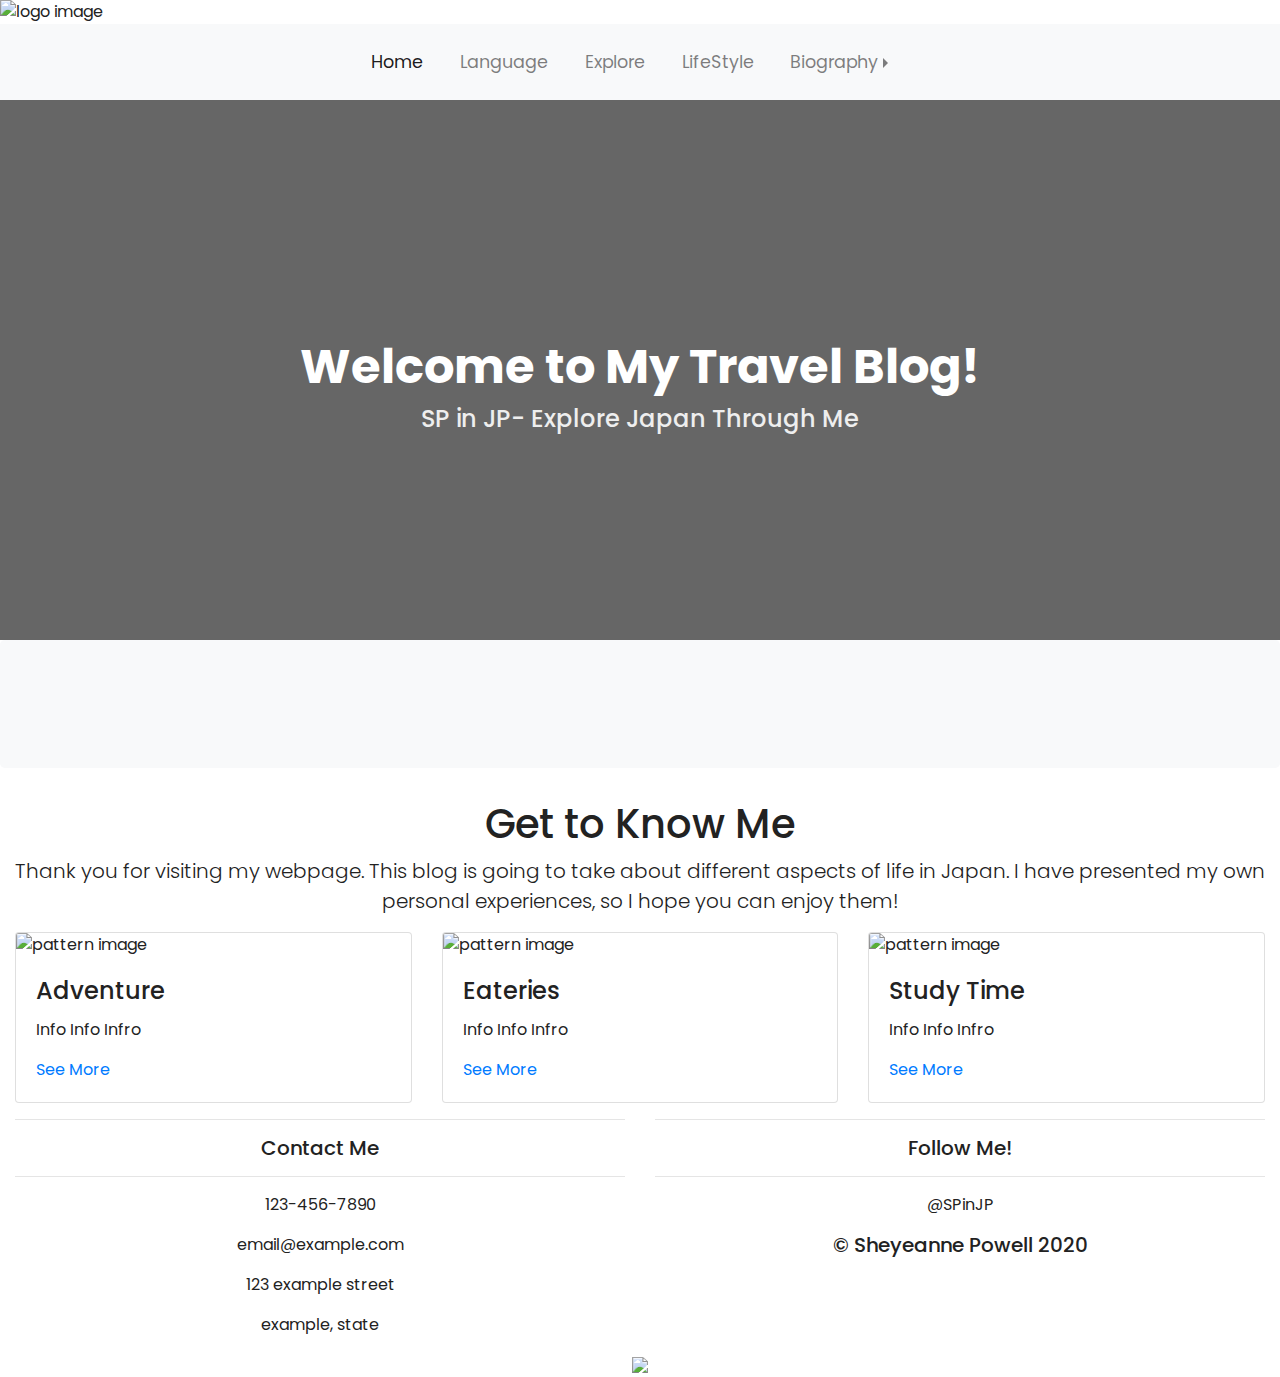
==== index.html @ c6c67153 "Add files via upload" ====
<!-- DEVELOPER: Sheyeanne Powell, IS117-004, Spring 2020 -->

<!DOCTYPE html>
<html lang="en">
<head>
	<title>My First Webpage</title>
	<meta charset="utf-8">
	<meta name="viewport" content="width=device-width, initial-scale=1">

	<!--links-->
	<link href="https://fonts.googleapis.com/css?family=Open+Sans:300,300i,400,400i,600,600i,700,700i|Raleway:300,300i,400,400i,500,500i,600,600i,700,700i|Poppins:300,300i,400,400i,500,500i,600,600i,700,700i" rel="stylesheet">
	<link rel="stylesheet" href="https://maxcdn.bootstrapcdn.com/bootstrap/4.4.1/css/bootstrap.min.css">
	<link href="style.css" rel="stylesheet">

	<!--script-->
	<script src="https://ajax.googleapis.com/ajax/libs/jquery/3.4.1/jquery.min.js"></script>
	<script src="https://cdnjs.cloudflare.com/ajax/libs/popper.js/1.16.0/umd/popper.min.js"></script>
	<script src="https://maxcdn.bootstrapcdn.com/bootstrap/4.4.1/js/bootstrap.min.js"></script>
	
</head>
<body>
	<!-- ======= Header ======= -->
	<img src="../img/logo2.png" alt="logo image" class="mx-auto d-block">
	<!--Navigation Bar-->
	<nav class="navbar navbar-expand-md navbar-light bg-light sticky-top">
		<div class="container-fluid">			
			<div class="collapse navbar-collapse" id="navbarResponsive">
				<ul class="navbar-nav mx-auto">
					<li class="nav-item active">
						<a class="nav-link" href="index.html">Home</a>
					</li>
					<li class="nav-item">
						<a class="nav-link" href="language.html">Language</a>
					</li>
					<li class="nav-item">
						<a class="nav-link" href="explore.html">Explore</a>
					</li>
					<li class="nav-item">
						<a class="nav-link" href="lifestyle.html">LifeStyle</a>
					</li>
					<li class="nav-item dropdown dropright">
						<a class="nav-link dropdown-toggle" href="#" id="navbarDropdown" data-toggle="dropdown" data-target="dropdown_target">Biography</a>
						<span class="drop"></span>
						<div class="dropdown-menu" aria-labelledby="dropdown_target">
				          <a class="dropdown-item" href="contact.html">Contact Me</a>
	        			</div>
					</li>
				</ul>
			</div>
		</div>
		</nav>
	<!--end of nav-->
	<!--main image-->
	<section id="main-img" class="d-flex flex-column justify-content-center">
	  <div class="container">
	    <div class="row justify-content-center">
	      <div class="col-xl-8">
	        <h1>Welcome to My Travel Blog!</h1>
	        <h2>SP in JP- Explore Japan Through Me</h2>
	      </div>
	    </div>
	  </div>
	</section>
	<!-- End main-img -->

	<!--Jumbotron-->
	<div class="container-fluid">
	<div class="row jumbotron bg-light">
	<div class="col-xs-12 col-sm-12 col-md-9 col-lg-9 col-xl-10">
	</div>
	</div>
	</div>

	<!--Welcome section-->
	<div class="container-fluid padging">
	<div class="row welcome text-center">
		<div class="col-12">
			<h1 class="display04">Get to Know Me</h1>
		</div>
		<hr>
	<div class="col-12">
		<p class="lead text-wrap">Thank you for visiting my webpage. This blog is going to take about different aspects of life in Japan. I have presented my own personal experiences, so I hope you can enjoy them!</p>
	</div>
</div>
</div>
<!--cards-->
<section id="card">
	<div class="container-fluid padding">
	<div class="row padding">
		<div class="col-md-4">
			<div class="card">
				<img class="card-img-top" src="../img/pat1.jpg" alt="pattern image">
				<div class="card-body">
					<h4 class="card-title">Adventure</h4>
					<p class="card-text">Info Info Infro</p>
					<a href="#">See More</a>
				</div>
			</div>
		</div>

		<div class="col-md-4">
			<div class="card">
				<img class="card-img-top" src="../img/pat3.jpg" alt="pattern image">
				<div class="card-body">
					<h4 class="card-title">Eateries</h4>
					<p class="card-text">Info Info Infro</p>
					<a href="#">See More</a>
				</div>
			</div>
		</div>

		<div class="col-md-4">
			<div class="card">
				<img class="card-img-top" src="../img/pat2.jpg" alt="pattern image">
				<div class="card-body">
					<h4 class="card-title">Study Time</h4>
					<p class="card-text">Info Info Infro</p>
					<a href="#">See More</a>
				</div>
			</div>
		</div>
	</div>
	</div>
</section>

<!--- Footer -->
<footer>
<div class="container-fluid padding">
<div class="row text-center">
	<div class="col-lg-6">
		<hr class="light">
		<h5>Contact Me</h5>
		<hr class="light">
		<p>123-456-7890</p>
		<p>email@example.com</p>
		<p>123 example street</p>
		<p>example, state</p>
	</div>
	<div class="col-lg-6">
		<hr class="light">
		<h5>Follow Me!</h5>
		<hr class="light">
		<p>@SPinJP</p>
		<h5>&copy; Sheyeanne Powell 2020</h5>
	</div>
	<div class="col-12 container-fluid ">
		<img src="../img/foot.png">
	</div>

</div>
</div>
</footer>
</html>
---- style.css ----
/*DEVELOPER: Sheyeanne Powell, IS117-004, Spring 2020 */
@import url('https://fonts.googleapis.com/css?family=Poppins:400,500,700');

html, body {
	height: 100%
	width:100%;
	font-family: 'Poppins', sans-serif;
	color: #222;
}

/*---Navigation---*/
.navbar {
	overflow: hidden;
	width: 100%;
	padding: 0.8rem;
}

.navbar a {
	float: left;
    padding: 12px;
    color: white;
    text-decoration: none;
    font-size: 17px;
    width: 20%; 
    text-align: center;
}

.navbar-nav li {
	padding-right: 1.3rem;
}
.nav-link {
	font-size: 1.1em !important;
}

nav li {
	padding: 0;
	justify-content: space-between;
}

/*main image*/
#main-img {
	width: 100%;
    height: 60vh;
    background: url("../img/back5.jfif") top center;
    background-size: cover;
    position: relative;
}
#main-img:before {
  content: "";
  background: rgba(0, 0, 0, 0.6);
  position: absolute;
  bottom: 0;
  top: 0;
  left: 0;
  right: 0;
}

#main-img .container {
  padding-top: 72px;
  position: relative;
  text-align: center;
}

#main-img h1 {
  margin: 0 0 10px 0;
  font-size: 48px;
  font-weight: 700;
  line-height: 56px;
  color: #fff;
}

#main-img h2 {
  color: #eee;
  margin-bottom: 40px;
  font-size: 24px;
}

@media (min-width: 1024px) {
  #main-img {
    background-attachment: fixed;
  }
}

@media (max-width: 768px) {
  #main-img h1 {
    font-size: 28px;
    line-height: 36px;
  }
  #main-img h2 {
    font-size: 18px;
    line-height: 24px;
    margin-bottom: 30px;
  }
  #main-img .bottom

/*jumbotron*/
.jumbotron {
	padding: 1rem;
	border-radius: 0;
	margin-top: -100px;
	margin-bottom: -100px;
}

/*welcome section*/
.welcome{
	width: 75%;
	margin: 0 auto;
	padding-top: 2rem;
}
.welcome hr {
	border-top: 2px solid #b4b4b4;
	width: 95%;
	margin-top: .3rem;
	margin-bottom: 1rem; 
}

/*cards*/

* {
	margin: 0;
	padding: 0;
}

h3{
	font-size: 24px;
	color: #333;
	font-weight: bold;
}

#card .card {
	border-radius: 0;
	box-shadow: 5px 5px 10px #6555;
}
#card .card:hover{
	background: #f74c3c;
}

/*
*/
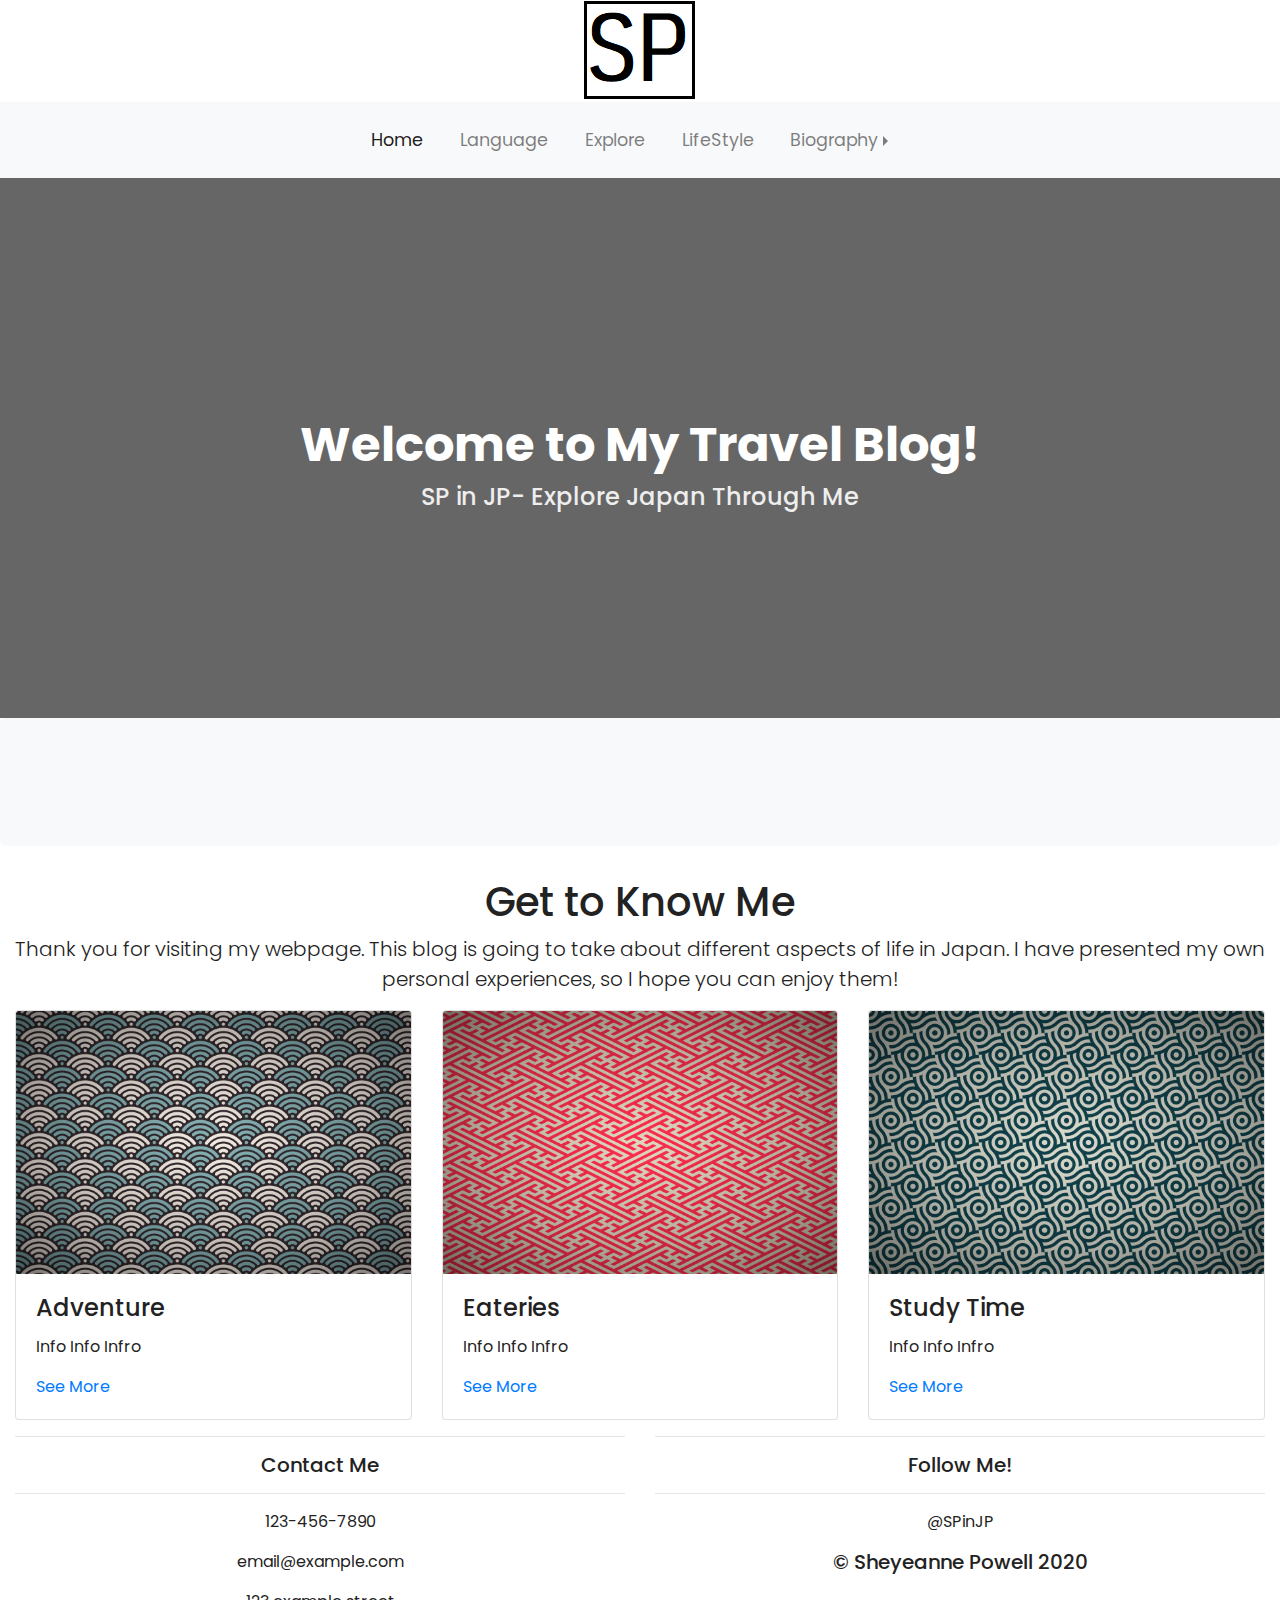
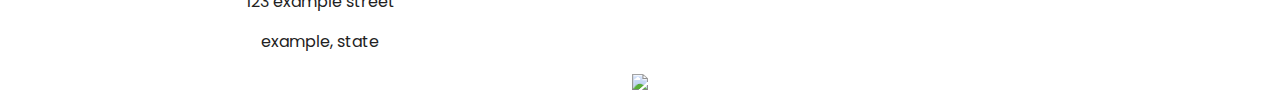
==== commit be7a5776: "Update index.html" ====
--- a/index.html
+++ b/index.html
@@ -20,7 +20,7 @@
 </head>
 <body>
 	<!-- ======= Header ======= -->
-	<img src="../img/logo2.png" alt="logo image" class="mx-auto d-block">
+	<img src="logo2.png" alt="logo image" class="mx-auto d-block">
 	<!--Navigation Bar-->
 	<nav class="navbar navbar-expand-md navbar-light bg-light sticky-top">
 		<div class="container-fluid">			
@@ -89,7 +89,7 @@
 	<div class="row padding">
 		<div class="col-md-4">
 			<div class="card">
-				<img class="card-img-top" src="../img/pat1.jpg" alt="pattern image">
+				<img class="card-img-top" src="pat1.jpg" alt="pattern image">
 				<div class="card-body">
 					<h4 class="card-title">Adventure</h4>
 					<p class="card-text">Info Info Infro</p>
@@ -100,7 +100,7 @@
 
 		<div class="col-md-4">
 			<div class="card">
-				<img class="card-img-top" src="../img/pat3.jpg" alt="pattern image">
+				<img class="card-img-top" src="pat3.jpg" alt="pattern image">
 				<div class="card-body">
 					<h4 class="card-title">Eateries</h4>
 					<p class="card-text">Info Info Infro</p>
@@ -111,7 +111,7 @@
 
 		<div class="col-md-4">
 			<div class="card">
-				<img class="card-img-top" src="../img/pat2.jpg" alt="pattern image">
+				<img class="card-img-top" src="pat2.jpg" alt="pattern image">
 				<div class="card-body">
 					<h4 class="card-title">Study Time</h4>
 					<p class="card-text">Info Info Infro</p>
@@ -144,7 +144,7 @@
 		<h5>&copy; Sheyeanne Powell 2020</h5>
 	</div>
 	<div class="col-12 container-fluid ">
-		<img src="../img/foot.png">
+		<img src="foot.png">
 	</div>
 
 </div>
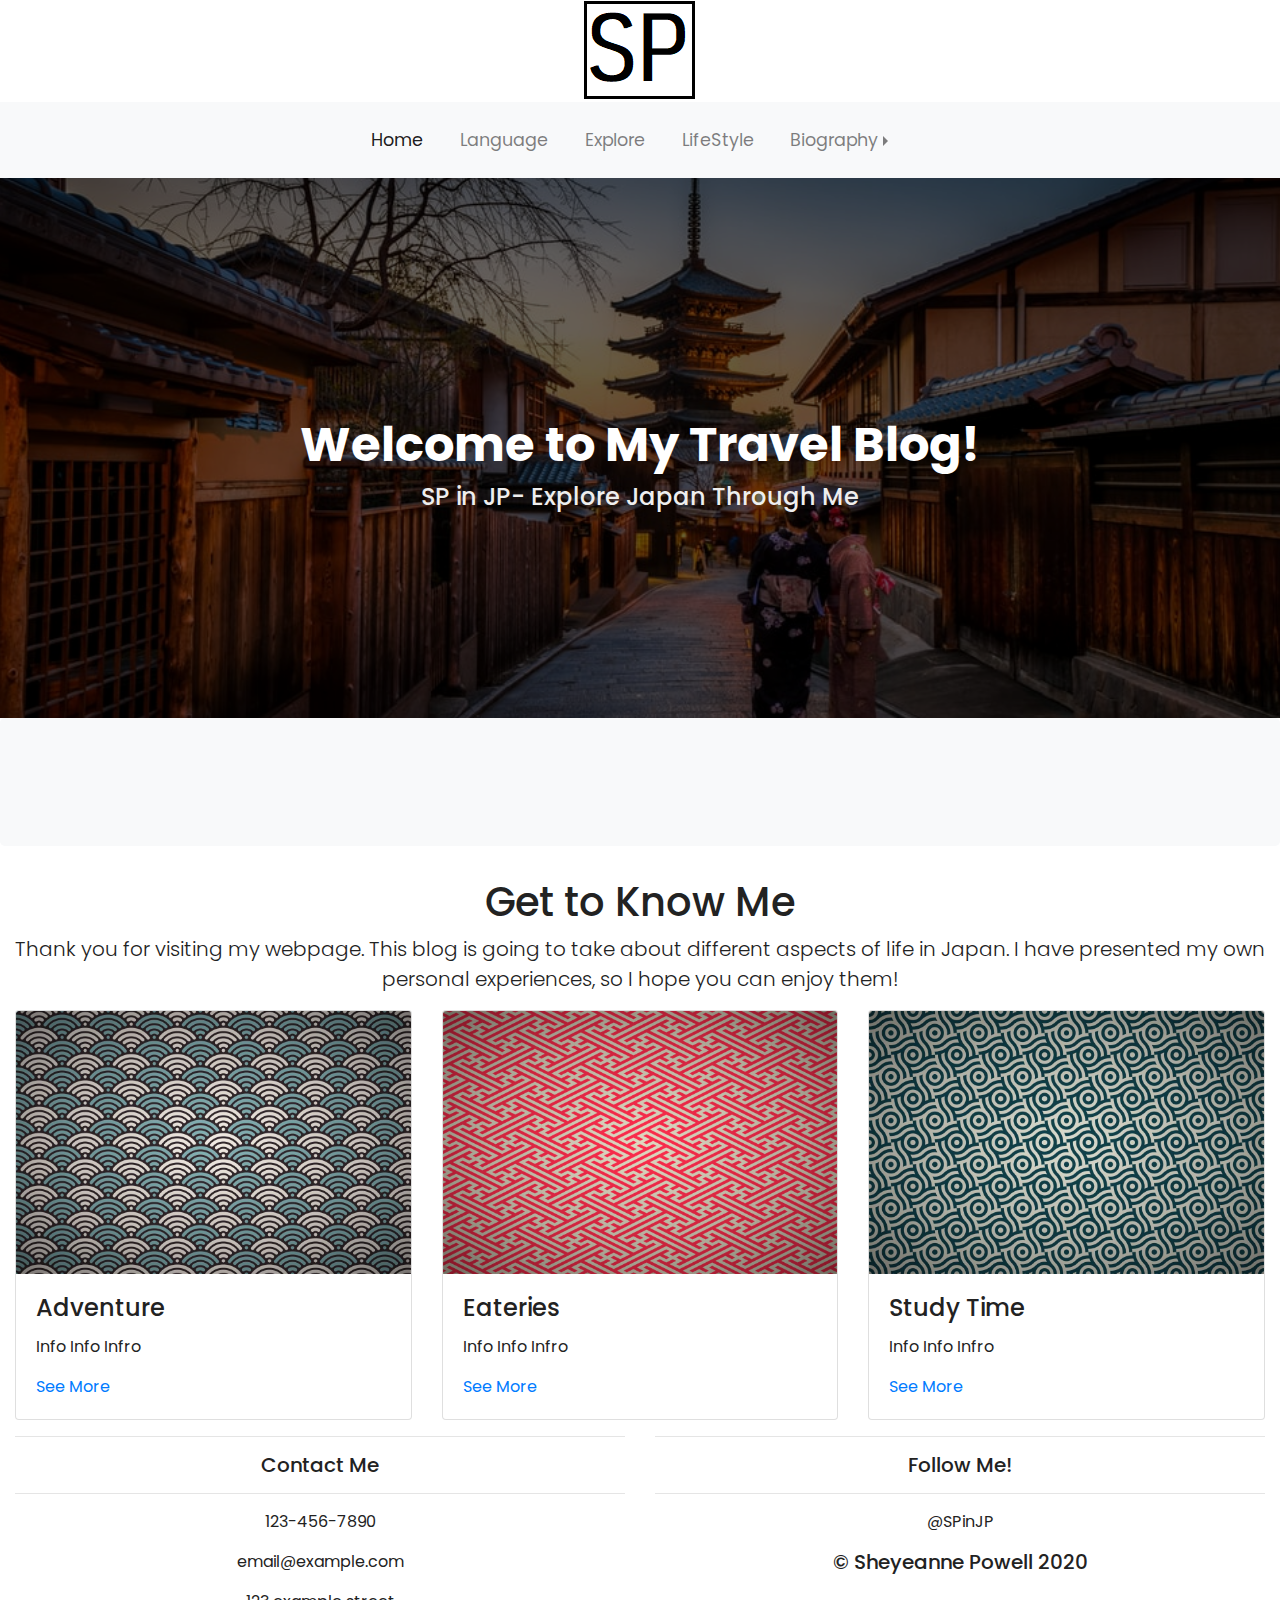
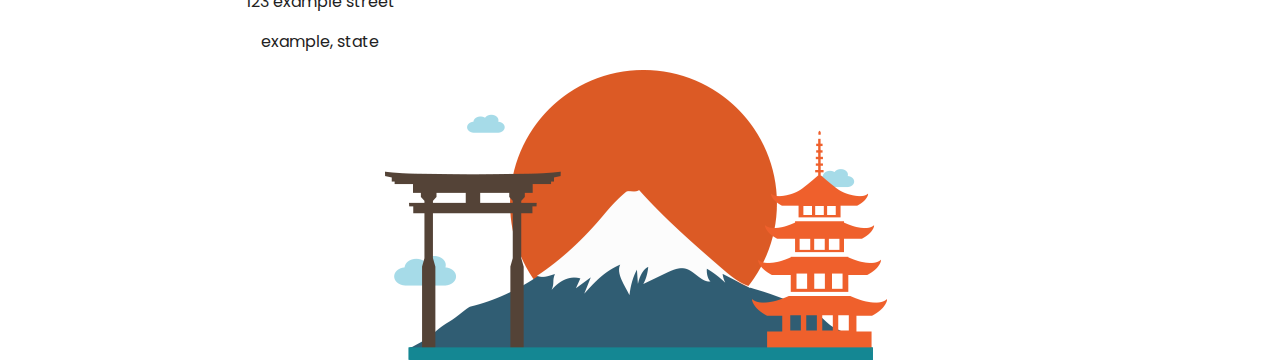
==== commit 62fa72fd: "Update index.html" ====
--- a/index.html
+++ b/index.html
@@ -23,7 +23,10 @@
 	<img src="logo2.png" alt="logo image" class="mx-auto d-block">
 	<!--Navigation Bar-->
 	<nav class="navbar navbar-expand-md navbar-light bg-light sticky-top">
-		<div class="container-fluid">			
+		<div class="container-fluid">
+			<button class="navbar-toggler" type="button" data-toggle="collapse" data-target="#navbarResponsive">
+				<span class="navbar-toggler-icon"></span>
+			</button>
 			<div class="collapse navbar-collapse" id="navbarResponsive">
 				<ul class="navbar-nav mx-auto">
 					<li class="nav-item active">
--- a/style.css
+++ b/style.css
@@ -41,7 +41,7 @@
 #main-img {
 	width: 100%;
     height: 60vh;
-    background: url("../img/back5.jfif") top center;
+    background: url("back5.jfif") top center;
     background-size: cover;
     position: relative;
 }
@@ -136,4 +136,4 @@
 }
 
 /*
-*/+*/
